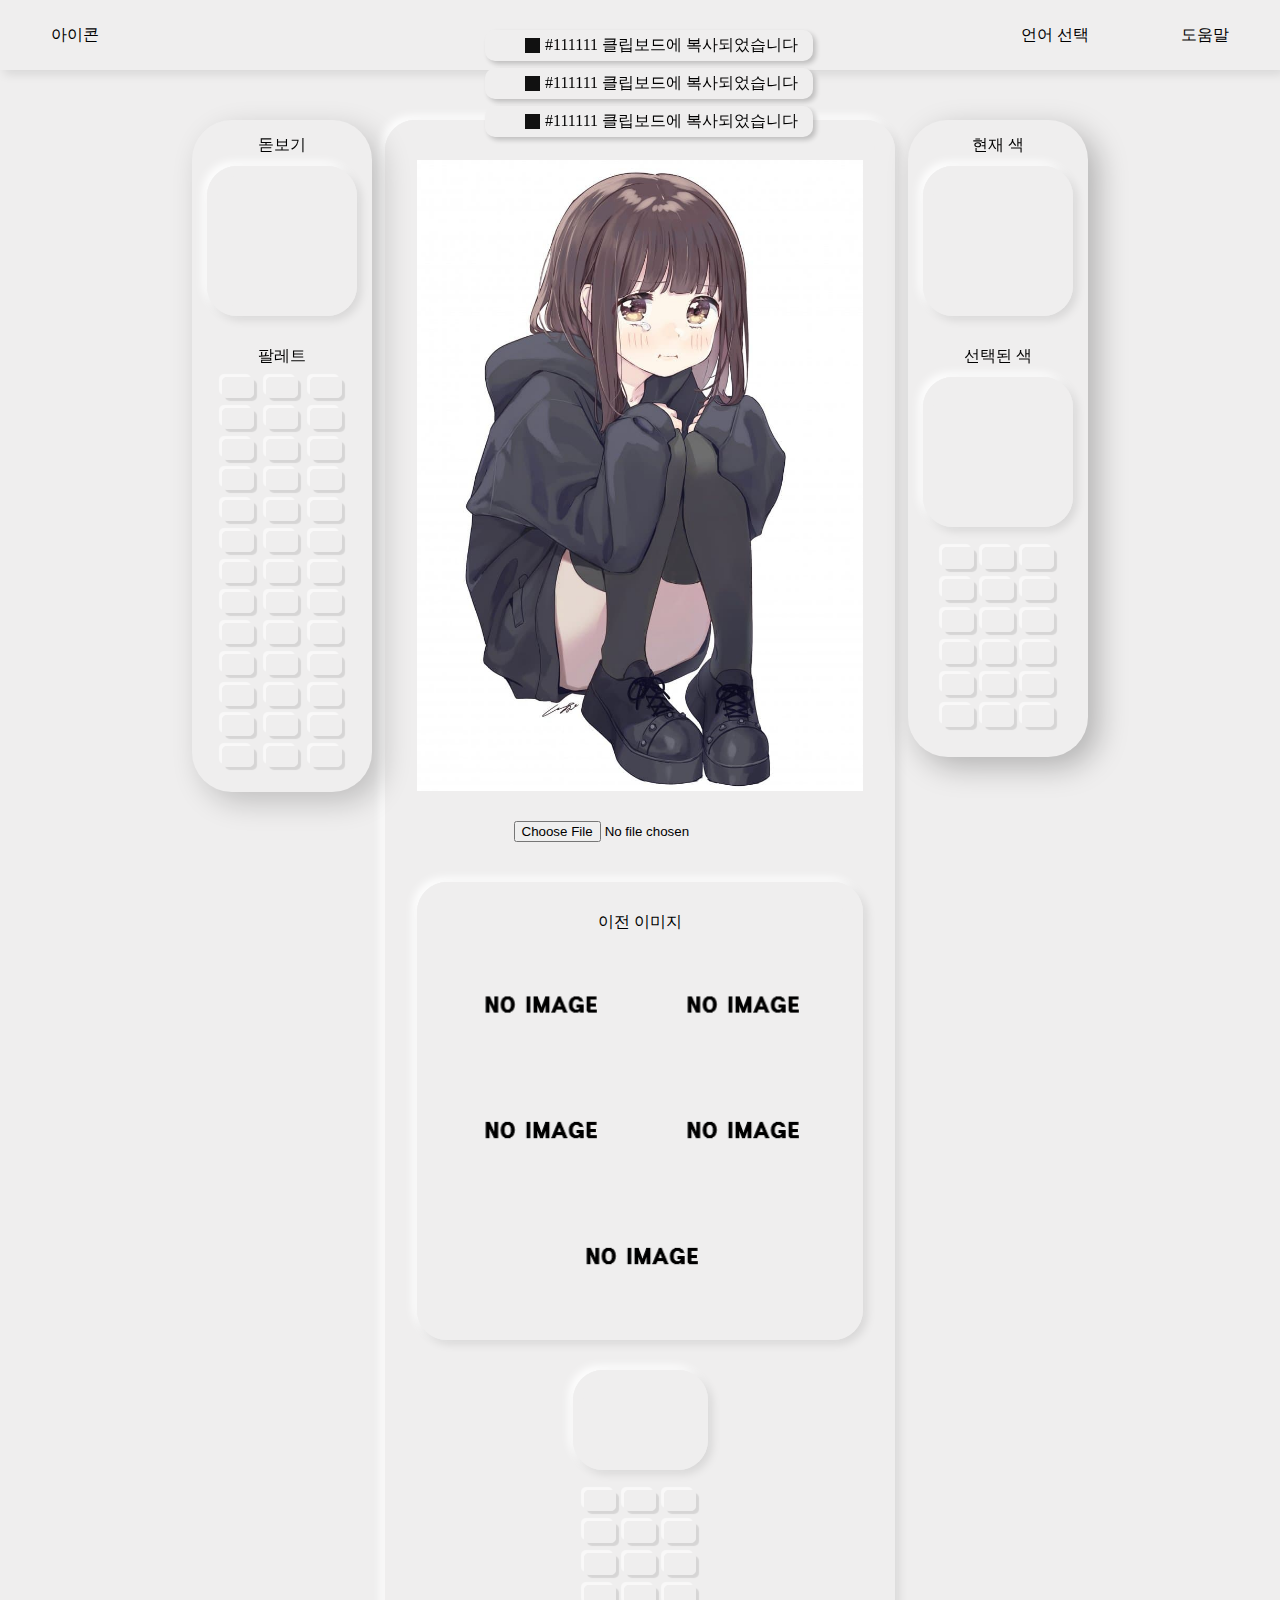
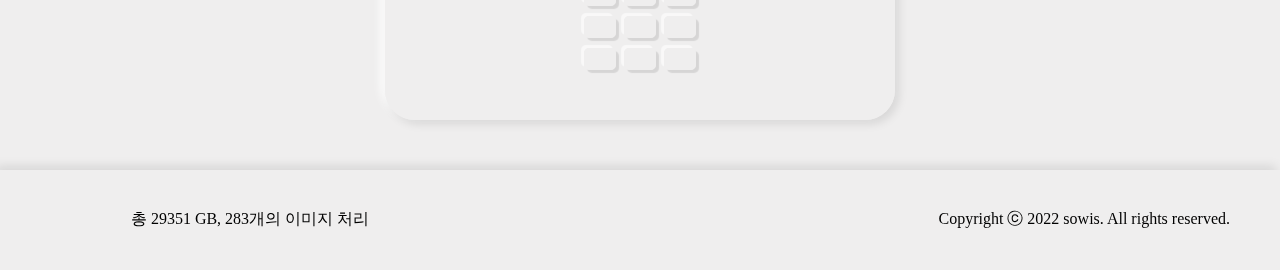
==== source/colorDispenser.html @ 73171ac3 "클립보드 복사시 알림 나오게 하기" ====
<!DOCTYPE html>
<html>
    <head>
        <meta charset="UTF-8"/>
        <title></title>
        <link rel="stylesheet" href="colorDispenser_css/main.css">
        <link rel="stylesheet" href="colorDispenser_css/alert_box.css">
        <link rel="stylesheet" href="colorDispenser_css/color_chips.css">
        <link rel="stylesheet" href="colorDispenser_css/header.css">
        <link rel="stylesheet" href="colorDispenser_css/content/content.css">
        <link rel="stylesheet" href="colorDispenser_css/content/left_aside.css">
        <link rel="stylesheet" href="colorDispenser_css/content/right_aside.css">
        <link rel="stylesheet" href="colorDispenser_css/content/section/section.css">
        <link rel="stylesheet" href="colorDispenser_css/content/section/main_image.css">
        <link rel="stylesheet" href="colorDispenser_css/content/section/last_images.css">
        <link rel="stylesheet" href="colorDispenser_css/content/section/dispenser.css">
        <link rel="stylesheet" href="colorDispenser_css/footer.css">
    </head>
    <body>
        <div class="alert_box">
            <div class="alert">
                <img src="/images/alert/alert_ok.png" class="alert_status_image">
                <div class="alert_color"></div>
                <div class="alert_text">#111111 클립보드에 복사되었습니다</div>
            </div>

            <div class="alert">
                <img src="/images/alert/alert_no.png" class="alert_status_image">
                <div class="alert_color"></div>
                <div class="alert_text">#111111 클립보드에 복사되었습니다</div>
            </div>

            <div class="alert">
                <img src="/images/alert/alert_notice.png" class="alert_status_image">
                <div class="alert_color"></div>
                <div class="alert_text">#111111 클립보드에 복사되었습니다</div>
            </div>
        </div>
        <header>
            <div class="icon">아이콘</div>
            <nav>
                <div class="language">언어 선택</div>
                <div class="help">도움말</div>
            </nav>
        </header>
        <content>
            <aside class="left_aside">
                <div class="magnifier_description">돋보기</div>
                <canvas class="magnifier"></canvas>
                <div class="palette_description">팔레트</div>
                <div class="palette">
                    <div class="palette_chip"></div>
                    <div class="palette_chip"></div>
                    <div class="palette_chip"></div>
                    <div class="palette_chip"></div>
                    <div class="palette_chip"></div>
                    <div class="palette_chip"></div>
                    <div class="palette_chip"></div>
                    <div class="palette_chip"></div>
                    <div class="palette_chip"></div>
                    <div class="palette_chip"></div>
                    <div class="palette_chip"></div>
                    <div class="palette_chip"></div>
                    <div class="palette_chip"></div>
                    <div class="palette_chip"></div>
                    <div class="palette_chip"></div>
                    <div class="palette_chip"></div>
                    <div class="palette_chip"></div>
                    <div class="palette_chip"></div>
                    <div class="palette_chip"></div>
                    <div class="palette_chip"></div>
                    <div class="palette_chip"></div>
                    <div class="palette_chip"></div>
                    <div class="palette_chip"></div>
                    <div class="palette_chip"></div>
                    <div class="palette_chip"></div>
                    <div class="palette_chip"></div>
                    <div class="palette_chip"></div>
                    <div class="palette_chip"></div>
                    <div class="palette_chip"></div>
                    <div class="palette_chip"></div>
                    <div class="palette_chip"></div>
                    <div class="palette_chip"></div>
                    <div class="palette_chip"></div>
                    <div class="palette_chip"></div>
                    <div class="palette_chip"></div>
                    <div class="palette_chip"></div>
                    <div class="palette_chip"></div>
                    <div class="palette_chip"></div>
                    <div class="palette_chip"></div>
                </div>
            </aside>
            <section> 
                <article>
                    <image src="images/default.jpg" class="current_image"></image>
                    <input type="file" accept="image/jpeg, image/png" class="file_upload_button">

                    <div class="last_image_box">
                        <div class="last_image_description">이전 이미지</div>
                        <div class="last_images">
                            <image class="last_image" src="images/no_last_image.png"></image>
                            <image class="last_image" src="images/no_last_image.png"></image>
                            <image class="last_image" src="images/no_last_image.png"></image>
                            <image class="last_image" src="images/no_last_image.png"></image>
                            <image class="last_image" src="images/no_last_image.png"></image>
                        </div>
                    </div>

                    <div class="dispenser">

                        <div class="result">
                            <div class="result_color"></div>
                            <div class="color_chips">
                                <div class="hue_chips">
                                    <div class="color_chip"></div>
                                    <div class="color_chip"></div>
                                    <div class="color_chip"></div>
                                    <div class="color_chip"></div>
                                    <div class="color_chip"></div>
                                    <div class="color_chip"></div>
                                </div>
                                <div class="saturation_chips">
                                    <div class="color_chip"></div>
                                    <div class="color_chip"></div>
                                    <div class="color_chip"></div>
                                    <div class="color_chip"></div>
                                    <div class="color_chip"></div>
                                    <div class="color_chip"></div>
                                </div>
                                <div class="intensity_chips">
                                    <div class="color_chip"></div>
                                    <div class="color_chip"></div>
                                    <div class="color_chip"></div>
                                    <div class="color_chip"></div>
                                    <div class="color_chip"></div>
                                    <div class="color_chip"></div>
                                </div>
                            </div>
                        </div>

                    </div>
                </article>
            </section>
            <aside class="right_aside">
                <div class="mouse_color_description">현재 색</div>
                <canvas class="mouse_color"></canvas>
                <div class="selected_color_description">선택된 색</div>
                <div class="selected_color"></div>
                <div class="color_chips">
                    <div class="hue_chips">
                        <div class="color_chip"></div>
                        <div class="color_chip"></div>
                        <div class="color_chip"></div>
                        <div class="color_chip"></div>
                        <div class="color_chip"></div>
                        <div class="color_chip"></div>
                    </div>
                    <div class="saturation_chips">
                        <div class="color_chip"></div>
                        <div class="color_chip"></div>
                        <div class="color_chip"></div>
                        <div class="color_chip"></div>
                        <div class="color_chip"></div>
                        <div class="color_chip"></div>
                    </div>
                    <div class="intensity_chips">
                        <div class="color_chip"></div>
                        <div class="color_chip"></div>
                        <div class="color_chip"></div>
                        <div class="color_chip"></div>
                        <div class="color_chip"></div>
                        <div class="color_chip"></div>
                    </div>
                </div>
            </aside>
        </content>
        <footer>
            <div class="footer_left">
                <div class="process_size">총 29351 GB, 283개의 이미지 처리</div>
            </div>
            <div class="footer_right">
                <div class="copyright">Copyright ⓒ 2022 sowis. All rights reserved.</div>
            </div>
        </footer>
        <script type="module" src="colorDispenser_js/content/magnifier.mjs"></script>
        <script type="module" src="colorDispenser_js/content/image_upload.mjs"></script>
        <script type="module" src="colorDispenser_js/content/selected_color.mjs"></script>
        <script type="module" src="colorDispenser_js/content/palette.mjs"></script>
        <script type="module" src="colorDispenser_js/footer.mjs"></script>
        <script type="module" src="colorDispenser_js/clipboard.mjs"></script>
        <script type="module" src="colorDispenser_js/alert.mjs"></script>
    </body>
</html>
---- source/colorDispenser_css/main.css ----
:root {
    --background-color:#efeeee;
    --border-color: rgba(255, 255, 255, 0.3);
    --white-shadow-color: rgba(255, 255, 255, 1);
    --black-shadow-color: rgba(0, 0, 0, 0.1);
}

* {
    box-sizing:border-box;
    margin:0;
    padding:0;
}

body {
    display: flex;
    flex-direction: column;
    align-items: center;
    justify-content: center;
    position:relative;
    min-height: 100vh;
    background-color: var(--background-color);
}
---- source/colorDispenser_css/alert_box.css ----
.alert_box {
    position: fixed;
    top: 30px;
    left: calc(50% - 155px);
    z-index: 1;
    display:flex;
    flex-direction: column;
}

.alert {
    padding: 5px 15px;
    margin-bottom: 7px;
    background-color: var(--background-color);
    box-shadow: 3px 3px 5px 0 rgba(0, 0, 0, 0.2);
    border-radius: 10px;
    display: flex;
    align-items: center;
}

.alert_status_image {
    width: 15px;
    height:15px;
    margin-right: 10px;
}

.alert_color {
    width: 15px;
    height: 15px;
    background-color: #111;
    margin-right: 5px;
}
---- source/colorDispenser_css/color_chips.css ----
.color_chips {
    width: 100%;
    height: 180px;
    display: flex;
    justify-content: space-between;
}

.color_chips > .hue_chips,
.color_chips > .saturation_chips,
.color_chips > .intensity_chips {
    width: 100%;
    height: 100%;
    display: flex;
    flex-direction: column;
    align-items: center;
    justify-content: space-between;
}

.color_chips .color_chip {
    width: 80%;
    height: 12%;
    background-color: rgba(0, 0, 0, 0);
    border: 1px solid var(--background-color);
    border-radius: 5px;
    box-shadow: 3px 3px 1px 0 var(--black-shadow-color),
    -3px -3px 1px rgba(255, 255, 255, 0.6);
    transition-duration: 0.1s;
}

.color_chips .color_chip:hover {
    transform: scale(1.2);
}
---- source/colorDispenser_css/header.css ----
header {
    width: 100%;
    height: 70px;
    display: flex;
    align-items: center;
    box-shadow: 4px 4px 10px 0 var(--black-shadow-color);
}

.icon {
    flex: none;
    width: 150px;
    text-align: center;
}

nav {
    margin-left: auto;
    display: flex;
}

.help {
    width: 150px;
    text-align: center;
}

.language {
    width: 150px;
    text-align: center;
}
---- source/colorDispenser_css/content/content.css ----
content {
    margin-top: 50px;
    margin-bottom: 50px;
    width: 70%;
    position: relative;
    display: flex;
}
---- source/colorDispenser_css/content/left_aside.css ----
.left_aside {
    position: sticky;
    align-self: flex-start;
    top: 10%;
    padding: 15px;
    width: 200px;
    background-color: var(--background-color);
    box-shadow: 10px 10px 30px 0 rgba(0, 0, 0, 0.2);
    border-radius: 40px;
    display: flex;
    align-items: center;
    flex-direction: column;
}

.magnifier_description {
    margin-bottom: 10px;
}

.magnifier {
    width: 150px;
    height: 150px;
    border: 10px solid var(--background-color);
    border-radius: 30px;
    box-shadow: 4px 4px 10px 0 var(--black-shadow-color),
    -4px -4px 10px var(--white-shadow-color);
}

.palette_description {
    margin-top: 30px;
}

.palette {
    margin-top: 10px;
    width: 120px;
    height: 400px;
    display: flex;
    flex-direction: column;
    justify-content: space-between;
    flex-flow: row wrap;
}

.palette_chip {
    width: 32px;
    height:21px;
    border: 1px solid var(--background-color);
    border-radius: 5px;
    position:relative;
    box-shadow: 3px 3px 1px 0 var(--black-shadow-color),
    -3px -3px 1px rgba(255, 255, 255, 0.6);
    transition-duration: 0.1s;
}

.palette_chip_clickable:hover {
    transform: scale(1.2);
}
---- source/colorDispenser_css/content/right_aside.css ----
.right_aside {
    position: sticky;
    align-self: flex-start;
    top: 10%;
    padding: 15px;
    width: 200px;
    background-color: var(--background-color);
    box-shadow: 10px 10px 30px 0 rgba(0, 0, 0, 0.25);
    border-radius: 40px;
    display: flex;
    flex-direction: column;
    align-items: center;
}

.right_aside .mouse_color_description {
    margin-bottom: 10px;
}

.right_aside .mouse_color {
    width: 150px;
    height: 150px;
    border: 10px solid var(--background-color);
    border-radius: 30px;
    box-shadow: 4px 4px 10px 0 var(--black-shadow-color),
    -4px -4px 10px var(--white-shadow-color);
}

.right_aside .selected_color_description {
    margin-top: 30px;
}

.right_aside > .selected_color {
    margin-top: 10px;
    margin-bottom: 20px;
    width: 150px;
    height: 150px;
    background-color: rgba(0, 0, 0, 0);
    border: 10px solid var(--background-color);
    border-radius: 30px;
    box-shadow: 4px 4px 10px 0 var(--black-shadow-color),
    -4px -4px 10px var(--white-shadow-color);
    transition-duration: 0.1s;
}

.right_aside > .selected_color:hover {
    transform: scale(1.05);
}

.right_aside .color_chips {
    width: 120px;
    height: 180px;
    margin-bottom: 15px;
}
---- source/colorDispenser_css/content/section/section.css ----
section {
    width: 100%;
    display: flex;
    flex-direction: center;
    justify-content: center;
}

article {
    width: 95%;
    border: 20px solid var(--background-color);
    border-radius: 30px;
    box-shadow: 4px 4px 10px 0 var(--black-shadow-color),
    -4px -4px 10px var(--white-shadow-color);
    display: flex;
    flex-direction: column;
    align-items: center;
}
---- source/colorDispenser_css/content/section/main_image.css ----
.current_image {
    margin-top: 20px;
    width: 95%;
    transition-duration: 0.3s;
}

.current_image_dragover {
    filter: blur(5px) opacity(60%);
}

.file_upload_button {
    margin-top: 30px;
}
---- source/colorDispenser_css/content/section/last_images.css ----
.last_image_box {
    margin-top: 40px;
    width: 95%;
    border: 20px solid var(--background-color);
    border-radius: 30px;
    box-shadow: 4px 4px 10px 0 var(--black-shadow-color),
    -4px -4px 10px var(--white-shadow-color);
    display: flex;
    flex-direction: column;
    align-items: center;
}

.last_image_description {
    margin-top: 10px;
    margin-bottom: 10px;
}

.last_images {
    width: 100%;
    display: flex;
    flex-direction : row;
    align-items: center;
    justify-content: space-around;
    flex-flow: row wrap;
}

.last_image {
    margin-top: 10px;
    margin-bottom: 10px;
    margin-left: 5px;
    margin-right: 5px;
    width: 130px;
    transition-duration: 0.1s;
}

.last_image_clickable:hover {
    transform: scale(1.1);
}
---- source/colorDispenser_css/content/section/dispenser.css ----
article .dispenser {
    margin-top: 30px;
    width: 95%;
    display: flex;
    justify-content: space-around;
    flex-flow: row wrap;
}

article .dispenser .result {
    width: 150px;
    height: 300px;
    margin-bottom: 30px;
    display: flex;
    flex-direction: column;
    align-items: center;
}

article .dispenser .result .result_color {
    width: 90%;
    height: 100px;
    margin-bottom: 20px;
    background-color: rgba(0, 0, 0, 0);
    border: 10px solid var(--background-color);
    border-radius: 30px;
    box-shadow: 4px 4px 10px 0 var(--black-shadow-color),
    -4px -4px 10px var(--white-shadow-color);
}

article .dispenser .result .color_chips {
    width: 80%;
}
---- source/colorDispenser_css/footer.css ----
footer {
    margin-top: auto;
    width: 100%;
    height: 100px;
    position: relative;
    display: flex;
    box-shadow: -4px -4px 10px var(--black-shadow-color);
}

.footer_left {
    width: 500px;
    display: flex;
    align-items: center;
    justify-content: center;
}

.footer_right {
    height: 100%;
    margin-right: 50px;
    position: absolute;
    right: 0px;
    display: flex;
    align-items: center;
    justify-content: center;
}
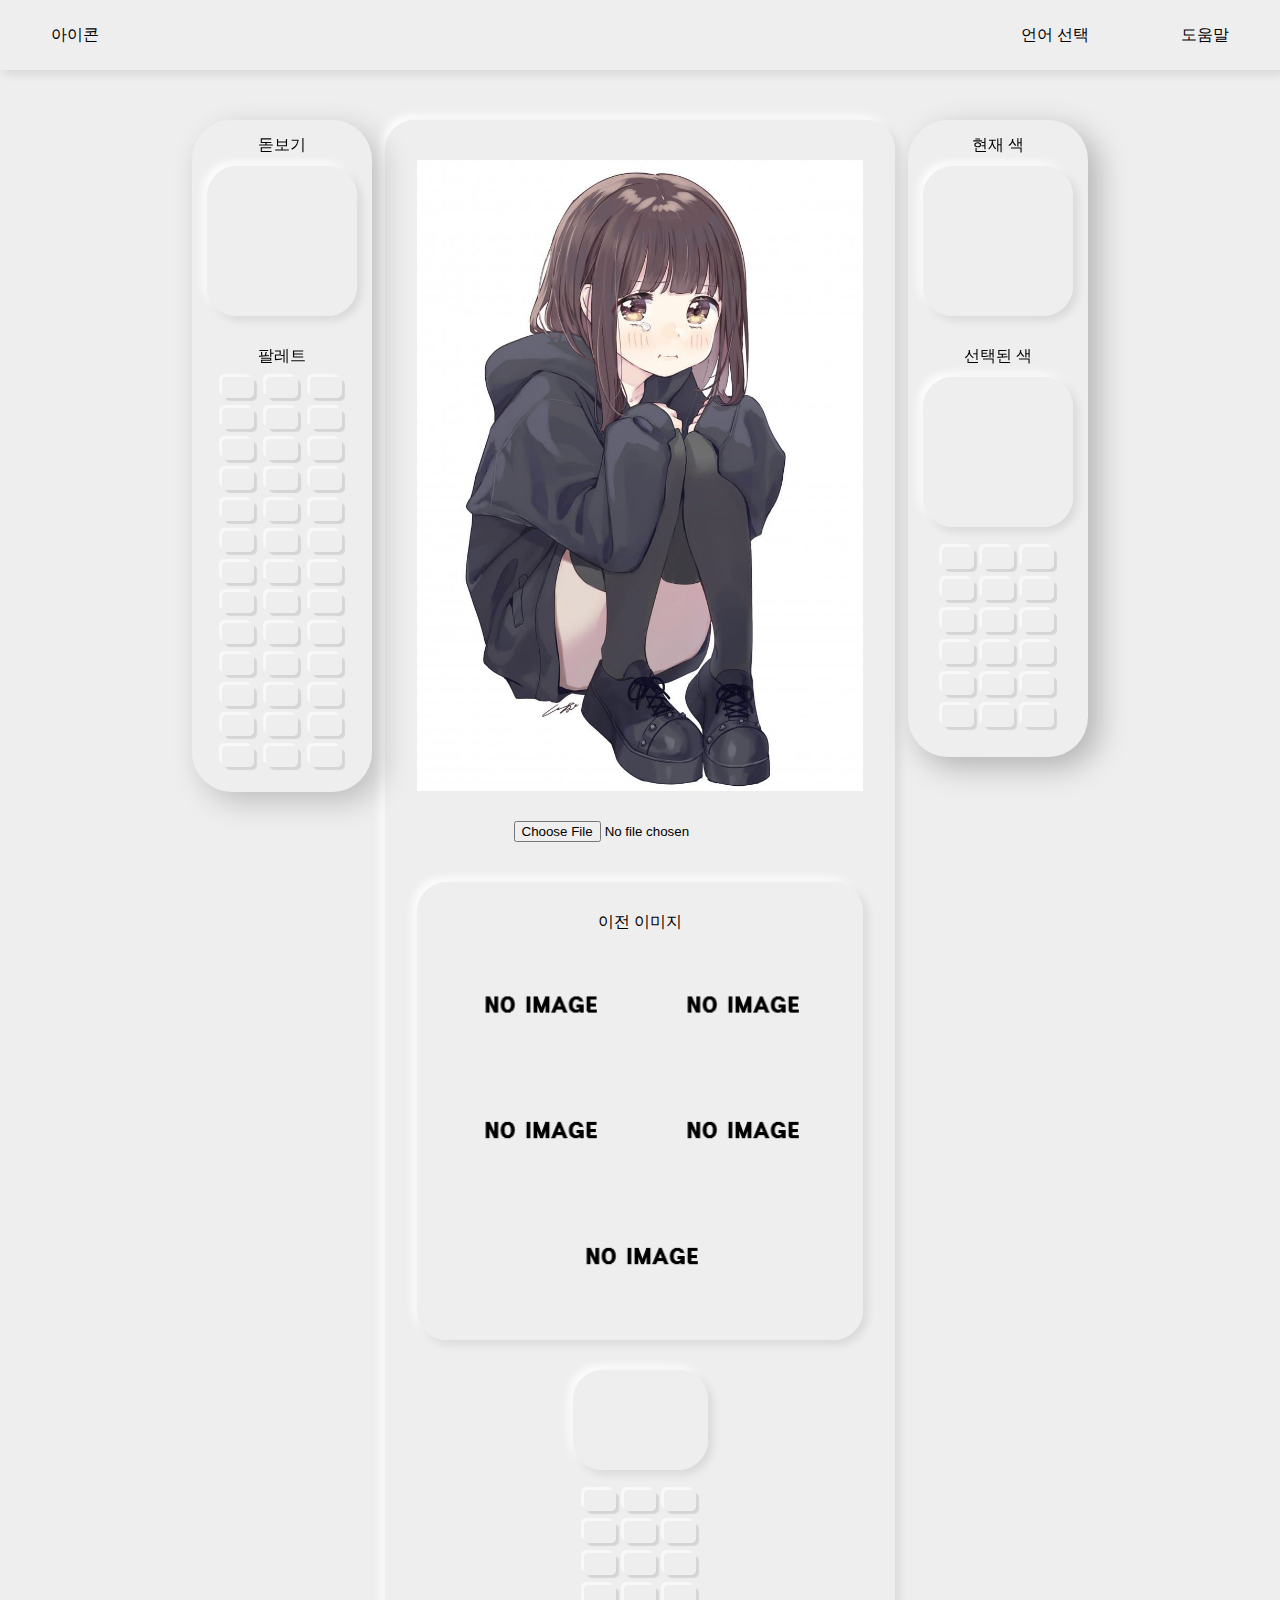
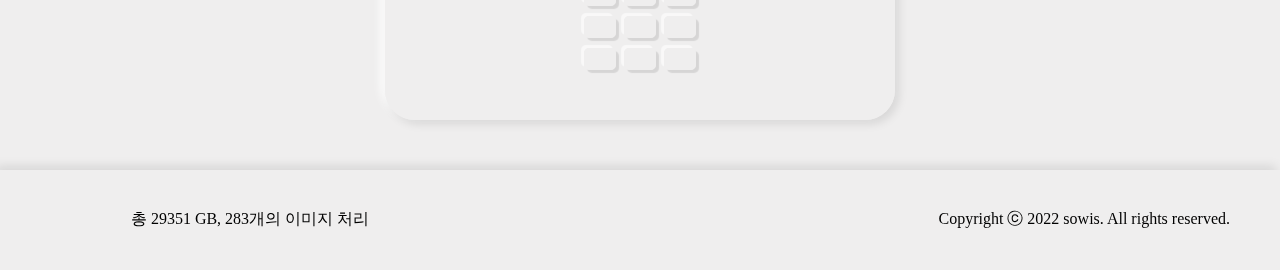
==== commit 6f6cd0e8: "알림 기능 구현" ====
--- a/source/colorDispenser.html
+++ b/source/colorDispenser.html
@@ -17,25 +17,7 @@
         <link rel="stylesheet" href="colorDispenser_css/footer.css">
     </head>
     <body>
-        <div class="alert_box">
-            <div class="alert">
-                <img src="/images/alert/alert_ok.png" class="alert_status_image">
-                <div class="alert_color"></div>
-                <div class="alert_text">#111111 클립보드에 복사되었습니다</div>
-            </div>
-
-            <div class="alert">
-                <img src="/images/alert/alert_no.png" class="alert_status_image">
-                <div class="alert_color"></div>
-                <div class="alert_text">#111111 클립보드에 복사되었습니다</div>
-            </div>
-
-            <div class="alert">
-                <img src="/images/alert/alert_notice.png" class="alert_status_image">
-                <div class="alert_color"></div>
-                <div class="alert_text">#111111 클립보드에 복사되었습니다</div>
-            </div>
-        </div>
+        <div class="alert_box"></div>
         <header>
             <div class="icon">아이콘</div>
             <nav>
--- a/source/colorDispenser_css/alert_box.css
+++ b/source/colorDispenser_css/alert_box.css
@@ -15,6 +15,24 @@
     border-radius: 10px;
     display: flex;
     align-items: center;
+    animation-name: alert_show;
+    animation-duration: 1.5s;
+
+}
+
+@keyframes alert_show {
+    0% {
+        opacity: 0;
+    }
+    15% {
+        opacity: 1;
+    }
+    80% {
+        opacity: 1;
+    }
+    100% {
+        opacity: 0;
+    }
 }
 
 .alert_status_image {
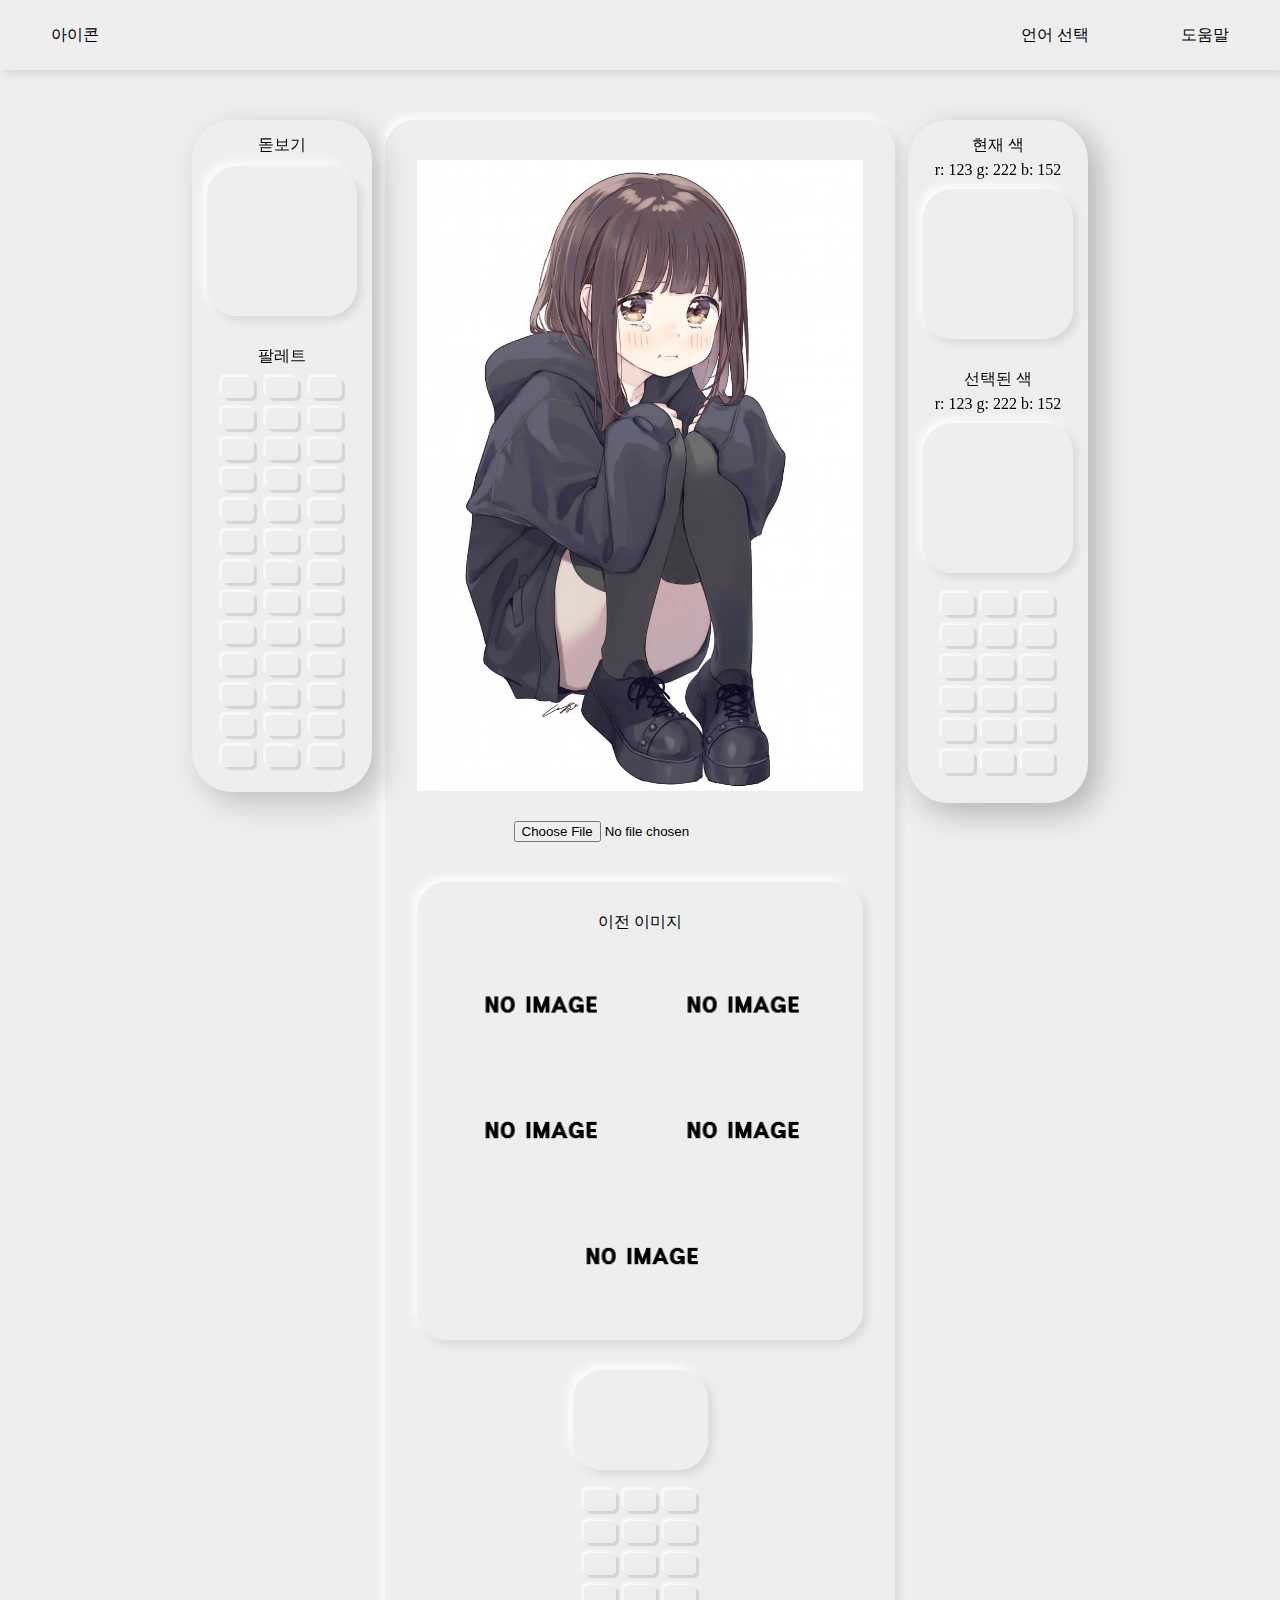
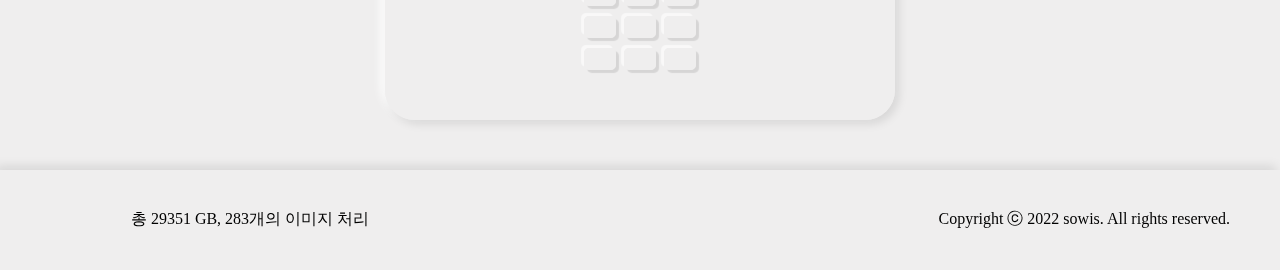
==== commit 39bbdacf: "현재색, 선택된 색 rgb 모니터링 퍼블리싱" ====
--- a/source/colorDispenser.html
+++ b/source/colorDispenser.html
@@ -125,8 +125,10 @@
             </section>
             <aside class="right_aside">
                 <div class="mouse_color_description">현재 색</div>
+                <div class="mouse_color_display">r: <span class="mouse_color_display_r">123</span> g: <span class="mouse_color_display_g">222</span> b: <span class="mouse_color_display_b">152</span></div>
                 <canvas class="mouse_color"></canvas>
                 <div class="selected_color_description">선택된 색</div>
+                <div class="selected_color_display">r: <span class="selected_color_display_r">123</span> g: <span class="selected_color_display_g">222</span> b: <span class="selected_color_display_b">152</span></div>
                 <div class="selected_color"></div>
                 <div class="color_chips">
                     <div class="hue_chips">
--- a/source/colorDispenser_css/alert_box.css
+++ b/source/colorDispenser_css/alert_box.css
@@ -10,7 +10,7 @@
 .alert {
     padding: 5px 15px;
     margin-bottom: 7px;
-    background-color: var(--background-color);
+    background-color: rgba(239, 238, 238, 0.4);
     box-shadow: 3px 3px 5px 0 rgba(0, 0, 0, 0.2);
     border-radius: 10px;
     display: flex;
@@ -24,10 +24,10 @@
     0% {
         opacity: 0;
     }
-    15% {
+    30% {
         opacity: 1;
     }
-    80% {
+    70% {
         opacity: 1;
     }
     100% {
--- a/source/colorDispenser_css/content/right_aside.css
+++ b/source/colorDispenser_css/content/right_aside.css
@@ -13,6 +13,10 @@
 }
 
 .right_aside .mouse_color_description {
+    margin-bottom: 5px;
+}
+
+.right_aside .mouse_color_display {
     margin-bottom: 10px;
 }
 
@@ -27,10 +31,14 @@
 
 .right_aside .selected_color_description {
     margin-top: 30px;
+    margin-bottom: 5px;
+}
+
+.right_aside .selected_color_display {
+    margin-bottom: 10px;
 }
 
 .right_aside > .selected_color {
-    margin-top: 10px;
     margin-bottom: 20px;
     width: 150px;
     height: 150px;
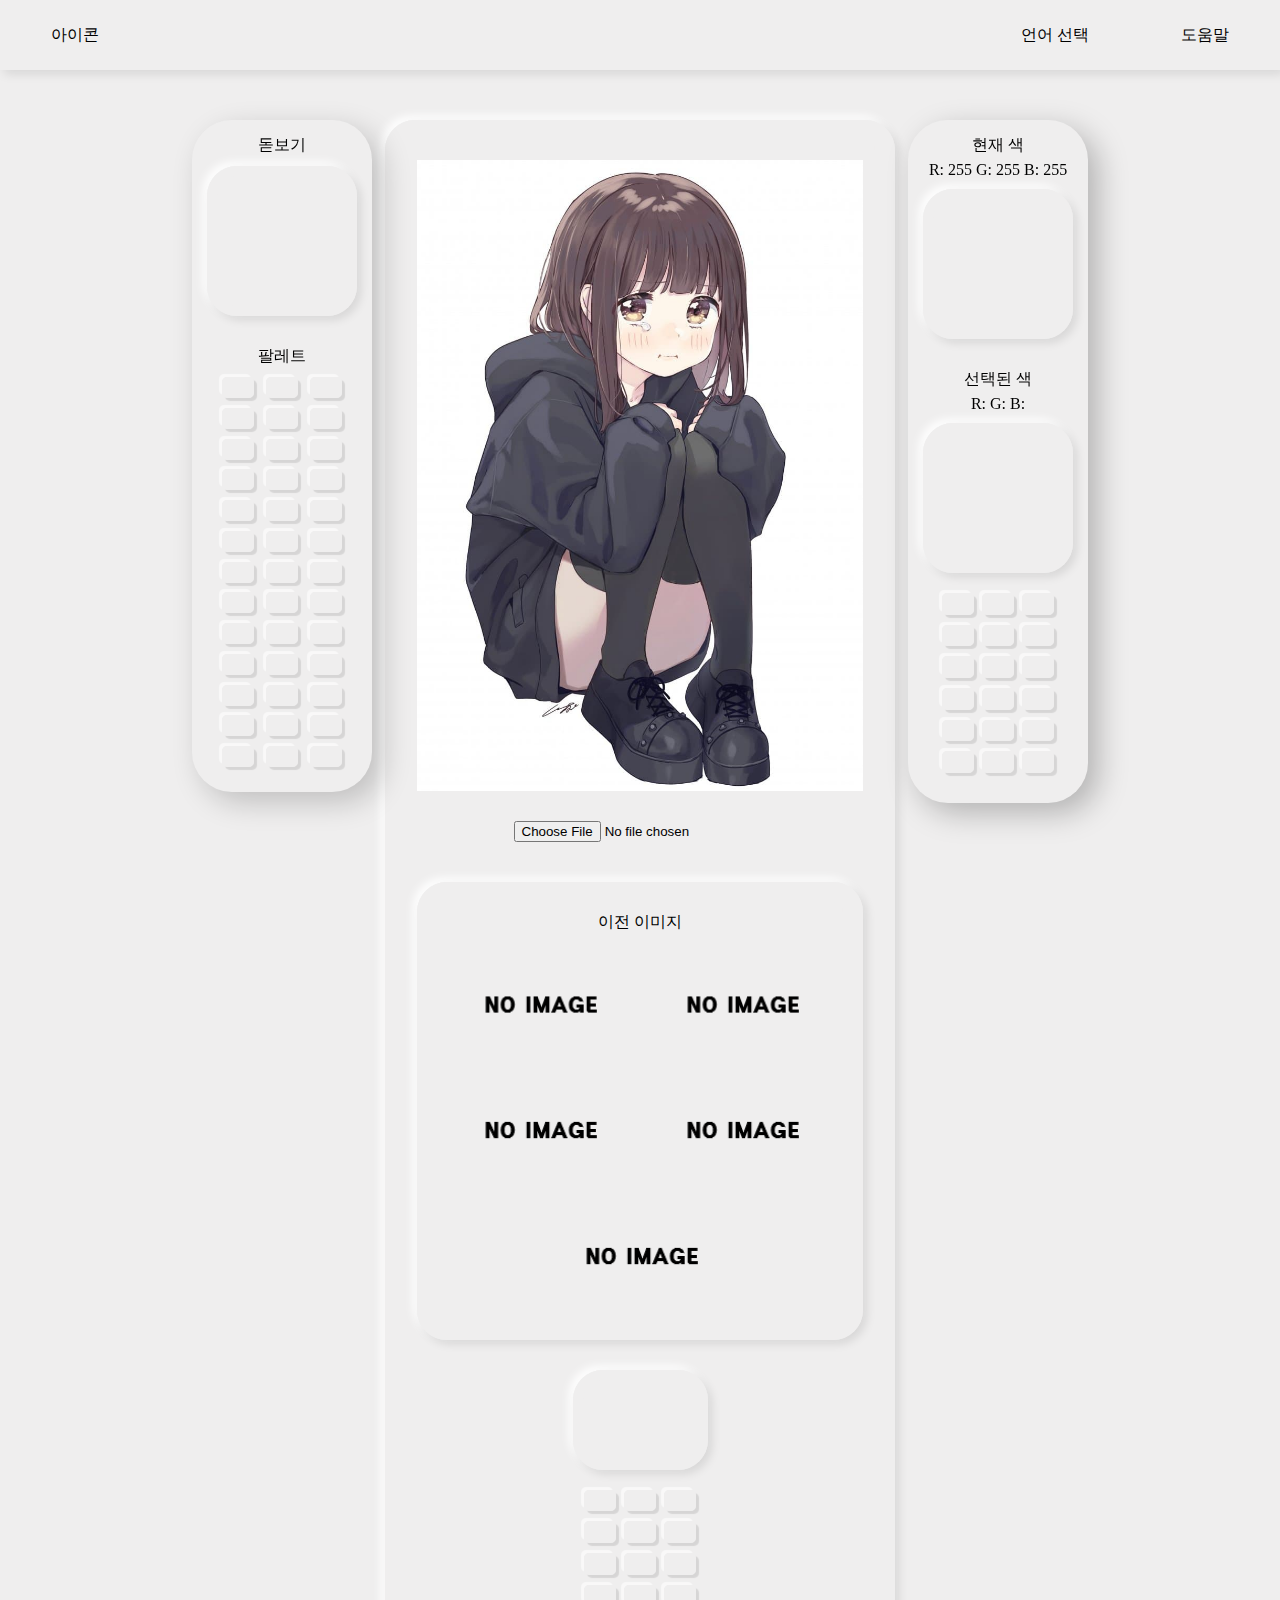
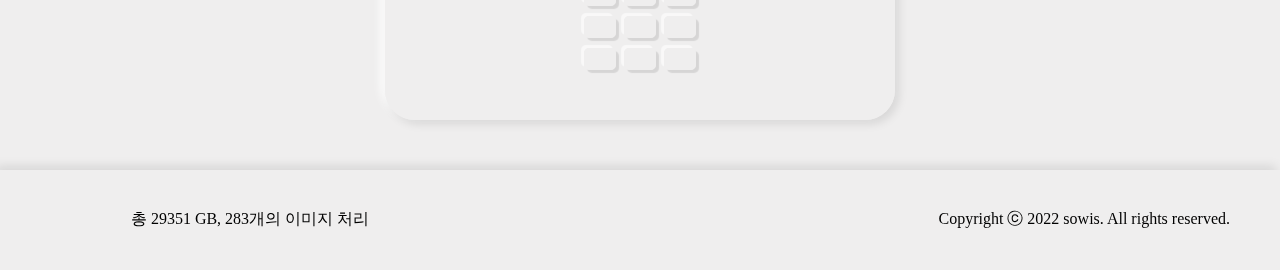
==== commit e1e58fdc: "색 모니터링 rgb 대문자로 변경" ====
--- a/source/colorDispenser.html
+++ b/source/colorDispenser.html
@@ -125,10 +125,10 @@
             </section>
             <aside class="right_aside">
                 <div class="mouse_color_description">현재 색</div>
-                <div class="mouse_color_display">r: <span class="mouse_color_display_r">123</span> g: <span class="mouse_color_display_g">222</span> b: <span class="mouse_color_display_b">152</span></div>
+                <div class="mouse_color_display">R: <span class="mouse_color_display_r">255</span> G: <span class="mouse_color_display_g">255</span> B: <span class="mouse_color_display_b">255</span></div>
                 <canvas class="mouse_color"></canvas>
                 <div class="selected_color_description">선택된 색</div>
-                <div class="selected_color_display">r: <span class="selected_color_display_r">123</span> g: <span class="selected_color_display_g">222</span> b: <span class="selected_color_display_b">152</span></div>
+                <div class="selected_color_display">R: <span class="selected_color_display_r"></span> G: <span class="selected_color_display_g"></span> B: <span class="selected_color_display_b"></span></div>
                 <div class="selected_color"></div>
                 <div class="color_chips">
                     <div class="hue_chips">
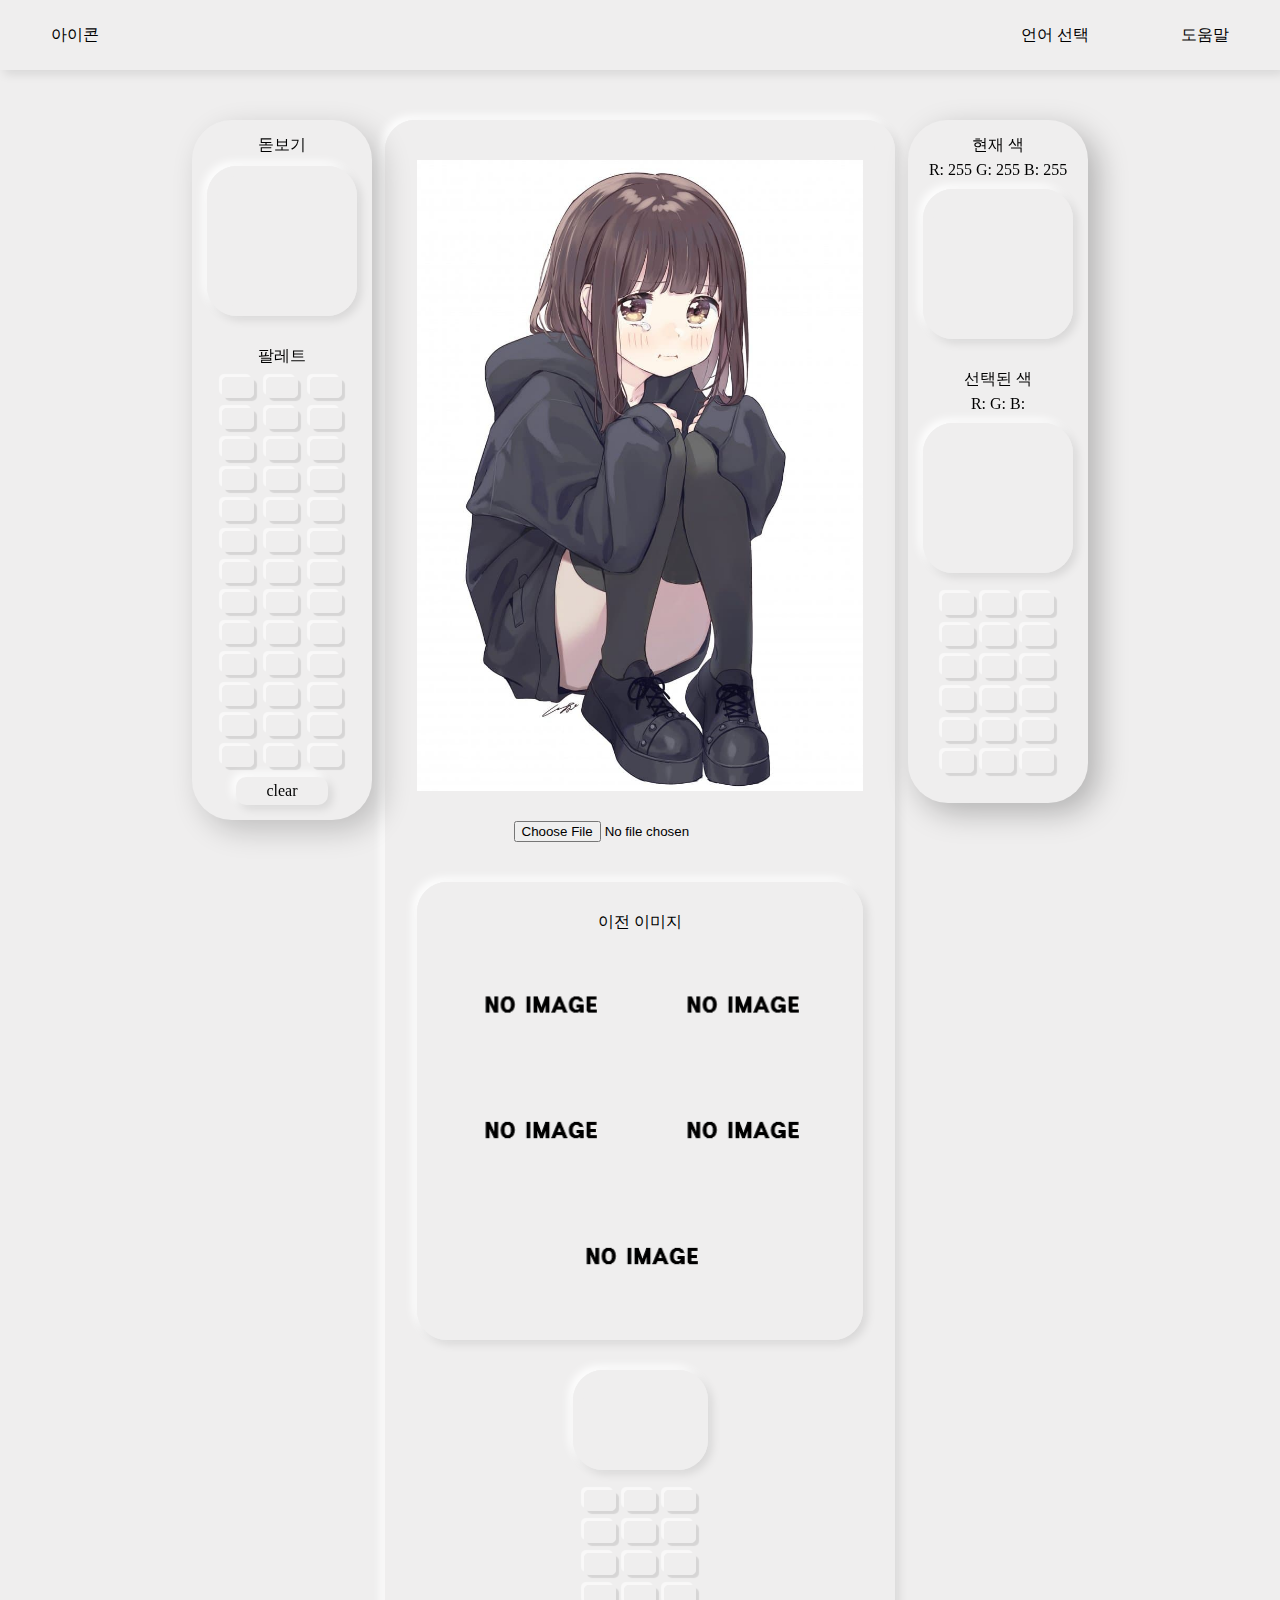
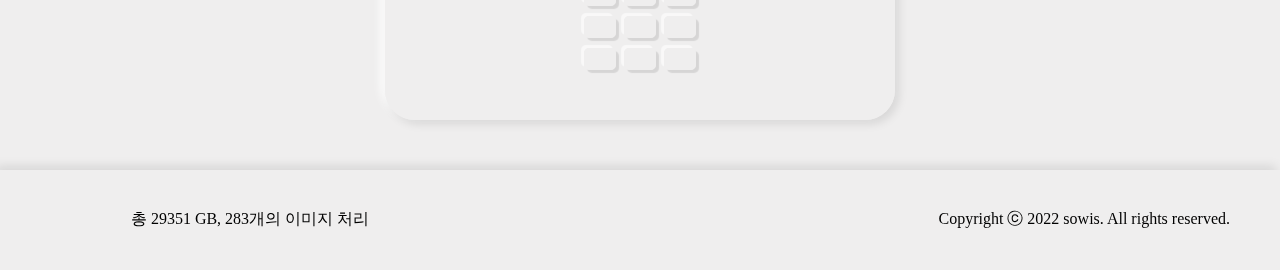
==== commit 583715c4: "팔레트 클리어 버튼 추가" ====
--- a/source/colorDispenser.html
+++ b/source/colorDispenser.html
@@ -71,6 +71,7 @@
                     <div class="palette_chip"></div>
                     <div class="palette_chip"></div>
                 </div>
+                <div class="palette_clear_button">clear</div>
             </aside>
             <section> 
                 <article>
--- a/source/colorDispenser_css/content/left_aside.css
+++ b/source/colorDispenser_css/content/left_aside.css
@@ -52,4 +52,21 @@
 
 .palette_chip_clickable:hover {
     transform: scale(1.2);
+}
+
+.palette_clear_button {
+    padding: 5px 30px;
+    border-radius: 10px;
+    box-shadow: 4px 4px 10px 0 var(--black-shadow-color),
+    -4px -4px 10px var(--white-shadow-color);
+    transition-duration: 0.1s;
+}
+
+.palette_clear_button:hover {
+    transform: scale(1.1);
+}
+
+.palette_clear_button:active {
+    box-shadow: 4px 4px 10px 0 var(--black-shadow-color) inset,
+    -4px -4px 10px var(--white-shadow-color) inset;
 }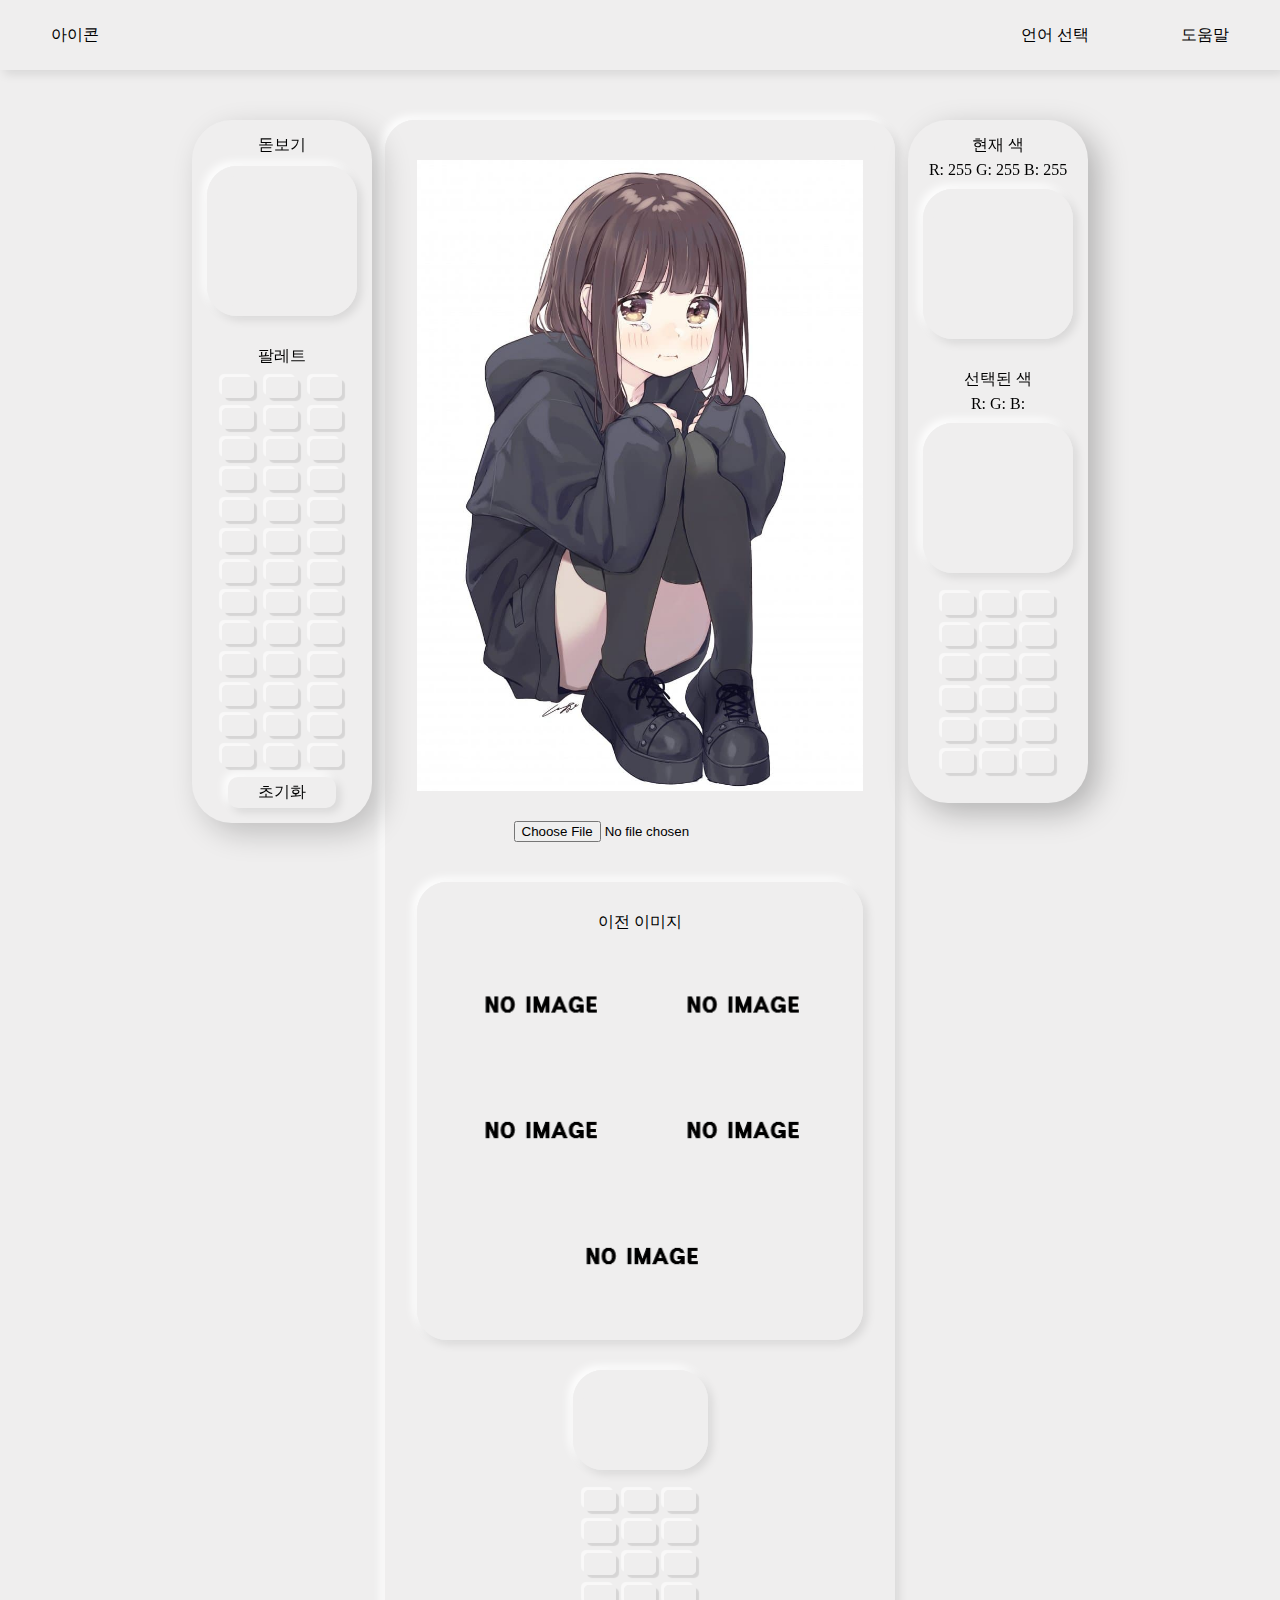
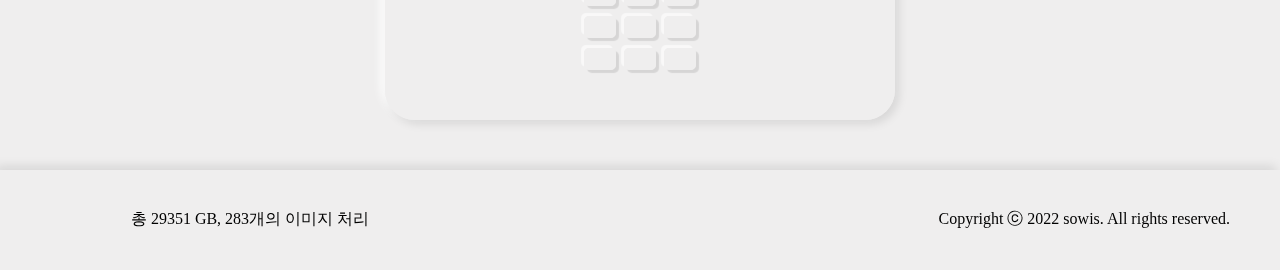
==== commit 428c4042: "팔레트 초기화 버튼 다국어 지원" ====
--- a/source/colorDispenser.html
+++ b/source/colorDispenser.html
@@ -71,7 +71,7 @@
                     <div class="palette_chip"></div>
                     <div class="palette_chip"></div>
                 </div>
-                <div class="palette_clear_button">clear</div>
+                <div class="palette_clear_button">초기화</div>
             </aside>
             <section> 
                 <article>
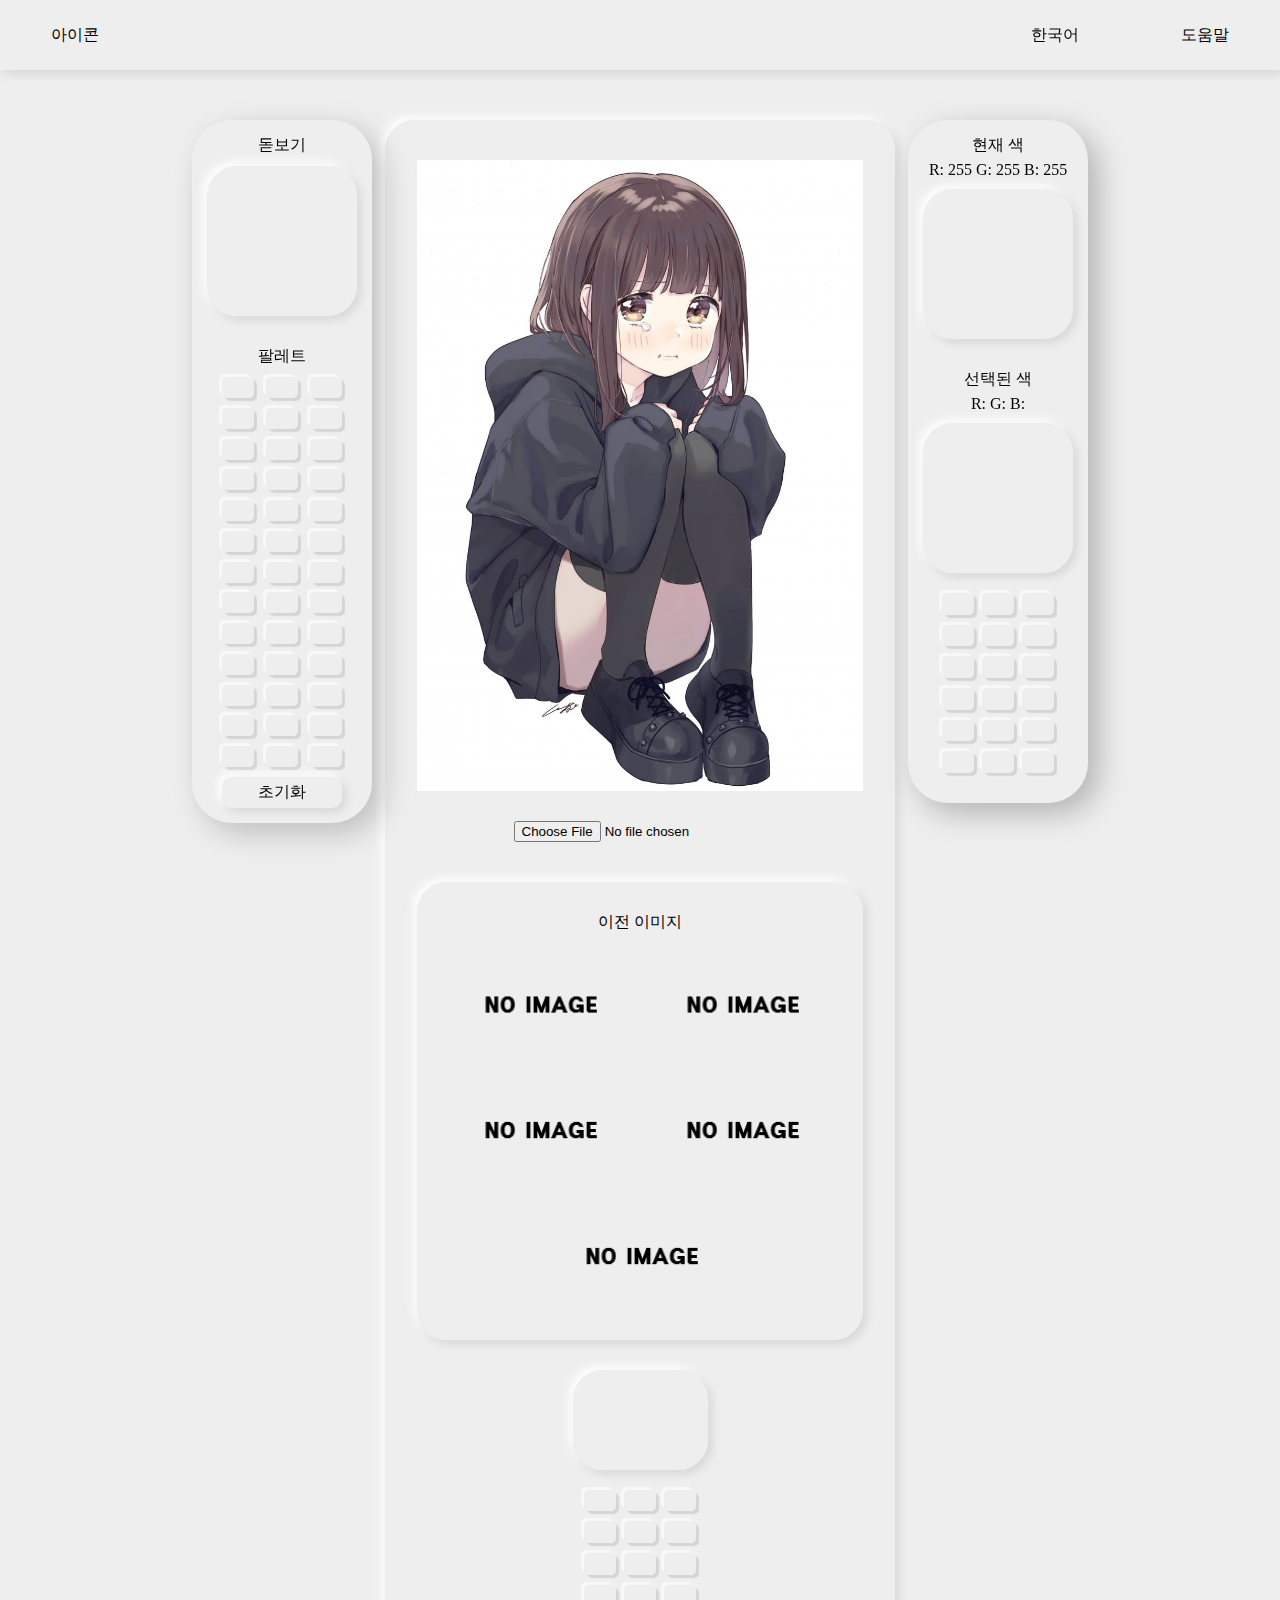
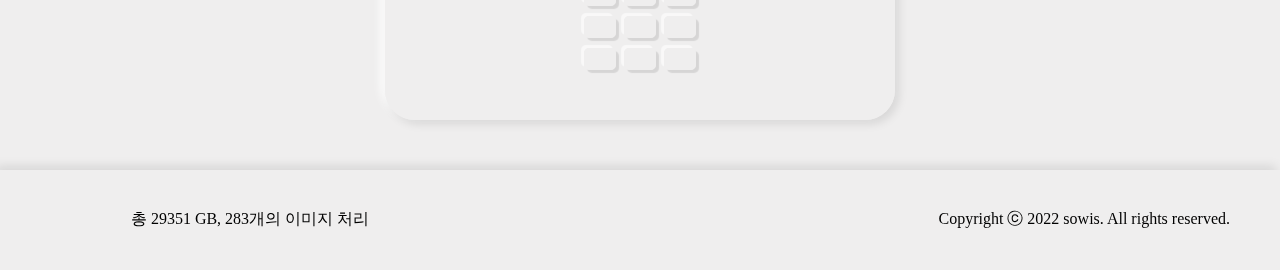
==== commit 9d19d850: "언어 선택 구현" ====
--- a/source/colorDispenser.html
+++ b/source/colorDispenser.html
@@ -15,14 +15,24 @@
         <link rel="stylesheet" href="colorDispenser_css/content/section/last_images.css">
         <link rel="stylesheet" href="colorDispenser_css/content/section/dispenser.css">
         <link rel="stylesheet" href="colorDispenser_css/footer.css">
+        <link rel="stylesheet" href="colorDispenser_css/language.css">
     </head>
     <body>
         <div class="alert_box"></div>
         <header>
             <div class="icon">아이콘</div>
             <nav>
-                <div class="language">언어 선택</div>
-                <div class="help">도움말</div>
+                <div class="language">
+                    <span class="language_discription">한국어</span>
+                    <div class="language_items">
+                        <div class="language_item language_1">한국어</div>
+                        <div class="language_item language_2">english</div>
+                    </div>
+                </div>
+
+                <div class="help">
+                    <span class="help_discription">도움말</span>
+                </div>
             </nav>
         </header>
         <content>
--- a/source/colorDispenser_css/header.css
+++ b/source/colorDispenser_css/header.css
@@ -13,16 +13,15 @@
 }
 
 nav {
+    height: 100%;
     margin-left: auto;
     display: flex;
 }
 
 .help {
     width: 150px;
-    text-align: center;
-}
-
-.language {
-    width: 150px;
-    text-align: center;
+    height: 100%;
+    display:flex;
+    align-items: center;
+    justify-content: center;
 }--- a/source/colorDispenser_css/content/left_aside.css
+++ b/source/colorDispenser_css/content/left_aside.css
@@ -55,7 +55,11 @@
 }
 
 .palette_clear_button {
-    padding: 5px 30px;
+    padding-top: 5px;
+    padding-bottom: 5px;
+    width: 80%;
+    text-align: center;
+    word-break: break-all;
     border-radius: 10px;
     box-shadow: 4px 4px 10px 0 var(--black-shadow-color),
     -4px -4px 10px var(--white-shadow-color);
--- a/source/colorDispenser_css/language.css
+++ b/source/colorDispenser_css/language.css
@@ -0,0 +1,69 @@
+.language {
+    width: 150px;
+    height: 100%;
+    text-align: center;
+    position: relative;
+    display:flex;
+    align-items: center;
+    justify-content: center;
+    z-index: 2;
+}
+
+.language_items {
+    padding: 2px;
+    position: absolute;
+    left: -25%;
+    width: 150%;
+    background-color: var(--background-color);
+    border: 10px solid var(--background-color);
+    border-radius: 20px;
+    box-shadow: 10px 10px 30px 0 rgba(0, 0, 0, 0.2);
+    opacity: 1;
+    top: 99%;
+    transform: scaleY(0);
+    transition-property: transform;
+    transition-duration: 0.2s;
+    transform-origin: 0 0;
+    z-index: 1;
+}
+
+.language_item:not(:last-child) {
+    margin-bottom: 10px;
+  }
+
+.language_item {
+    padding-top: 10px;
+    padding-bottom: 10px;
+    width: 100%;
+    border: 1px solid var(--background-color);
+    border-radius: 10px;
+    box-shadow: 3px 3px 5px 0 var(--black-shadow-color),
+    -3px -3px 5px var(--white-shadow-color);
+    background-color: var(--background-color);
+    transform: scaleY(0);
+    transition-duration: 0.4s;
+    transition-property: transform;
+}
+
+.language_item:hover {
+    color: green;
+}
+
+.language_item:active {
+    color: yellow;
+    box-shadow: 3px 3px 5px 0 var(--black-shadow-color) inset,
+    -3px -3px 5px var(--white-shadow-color) inset;
+}
+
+.language:hover .language_discription{
+    color: red;
+}
+
+.language:hover .language_items {
+    transform: scaleY(1);
+    opacity: 1;
+}
+
+.language:hover .language_item {
+    transform: scaleY(1);
+}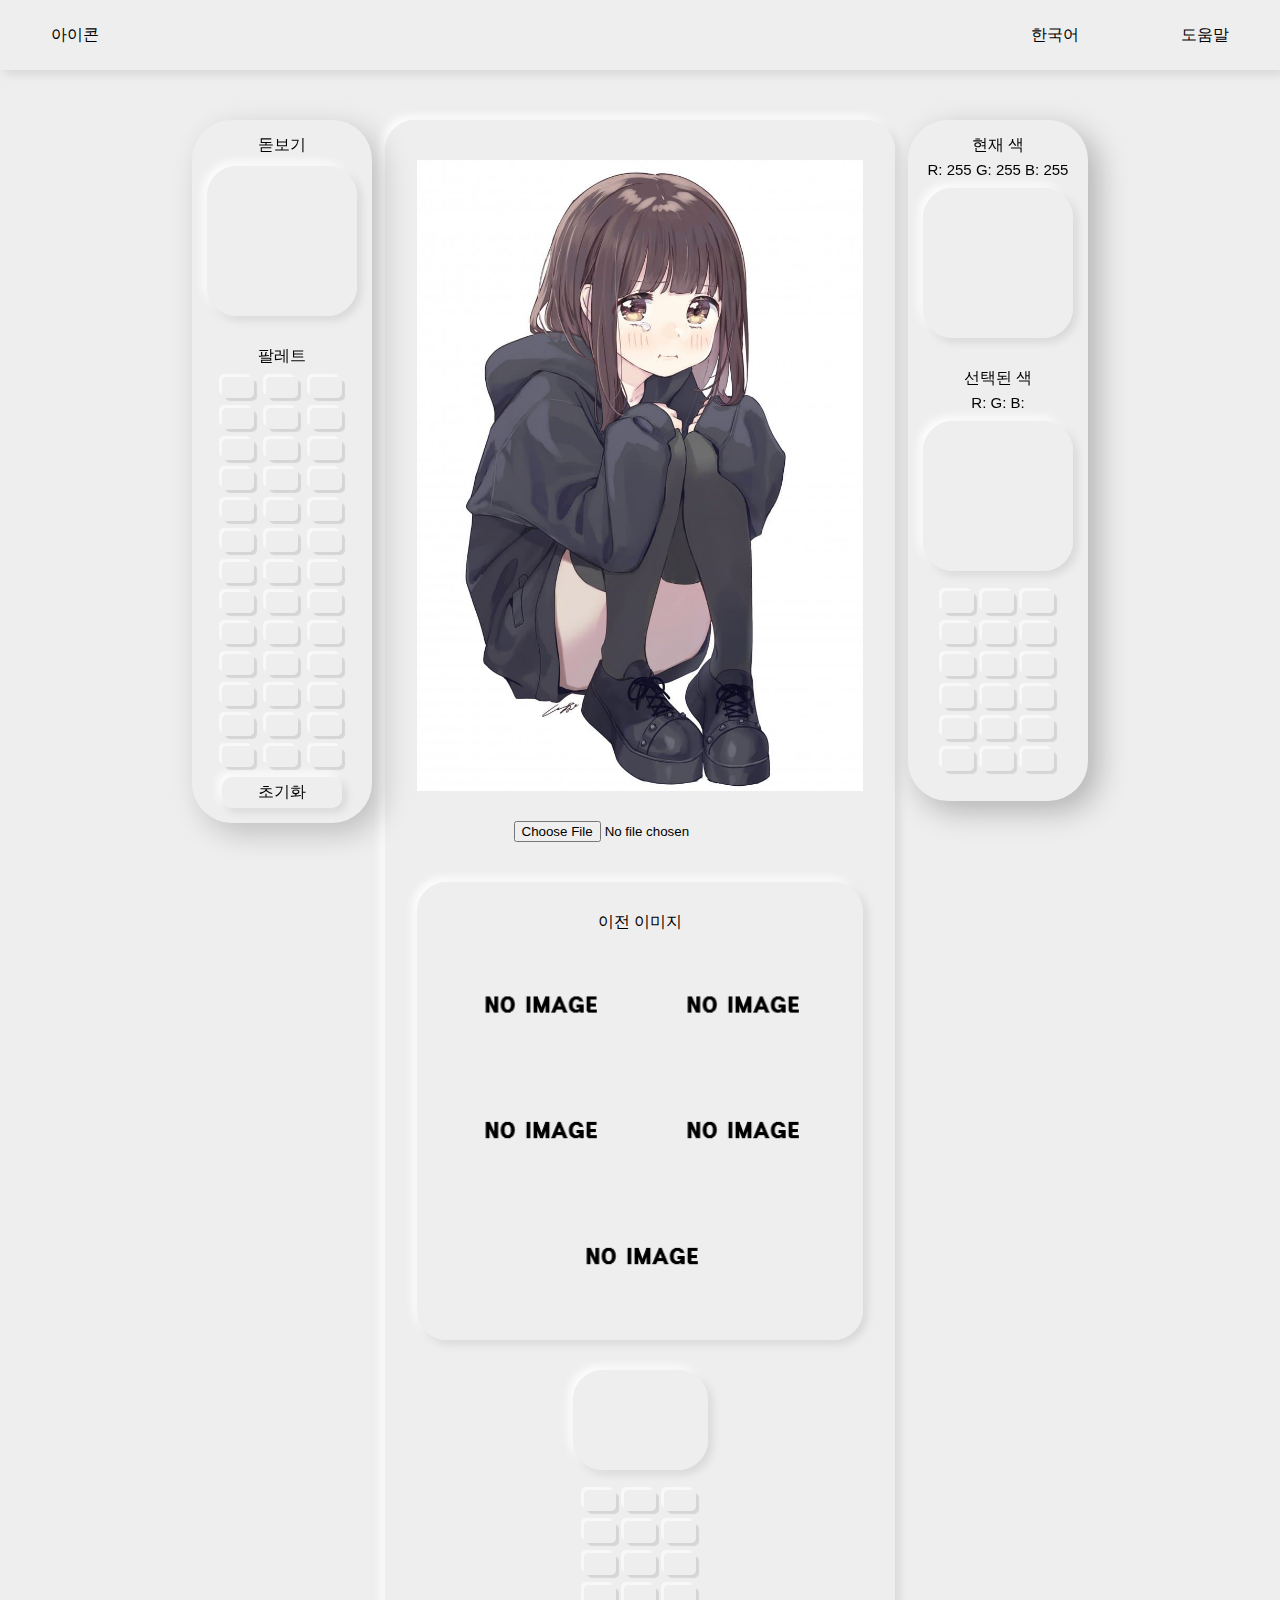
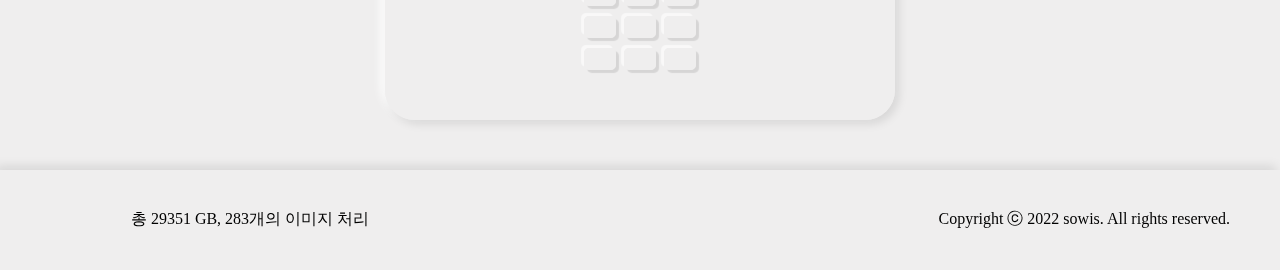
==== commit f8b2364c: "초기화버튼 마우스 올리면 단축키 설명 나옴" ====
--- a/source/colorDispenser.html
+++ b/source/colorDispenser.html
@@ -81,7 +81,7 @@
                     <div class="palette_chip"></div>
                     <div class="palette_chip"></div>
                 </div>
-                <div class="palette_clear_button">초기화</div>
+                <div class="palette_clear_button" title="ctrl + q">초기화</div>
             </aside>
             <section> 
                 <article>
--- a/source/colorDispenser_css/main.css
+++ b/source/colorDispenser_css/main.css
@@ -1,3 +1,5 @@
+@import url('https://fonts.googleapis.com/css2?family=Gowun+Dodum&display=swap'); /* 한글 */
+
 :root {
     --background-color:#efeeee;
     --border-color: rgba(255, 255, 255, 0.3);
@@ -9,7 +11,12 @@
     box-sizing:border-box;
     margin:0;
     padding:0;
+    cursor: default;
 }
+
+:lang(ko) { font-family: 'Gowun Dodum'; }
+:lang(en) { font-family: 'Arial'; }
+
 
 body {
     display: flex;
--- a/source/colorDispenser_css/color_chips.css
+++ b/source/colorDispenser_css/color_chips.css
@@ -25,6 +25,7 @@
     box-shadow: 3px 3px 1px 0 var(--black-shadow-color),
     -3px -3px 1px rgba(255, 255, 255, 0.6);
     transition-duration: 0.1s;
+    cursor: pointer;
 }
 
 .color_chips .color_chip:hover {
--- a/source/colorDispenser_css/content/left_aside.css
+++ b/source/colorDispenser_css/content/left_aside.css
@@ -51,6 +51,7 @@
 }
 
 .palette_chip_clickable:hover {
+    cursor: pointer;
     transform: scale(1.2);
 }
 
@@ -68,6 +69,7 @@
 
 .palette_clear_button:hover {
     transform: scale(1.1);
+    cursor: pointer;
 }
 
 .palette_clear_button:active {
--- a/source/colorDispenser_css/content/right_aside.css
+++ b/source/colorDispenser_css/content/right_aside.css
@@ -18,6 +18,8 @@
 
 .right_aside .mouse_color_display {
     margin-bottom: 10px;
+    font-family: 'Arial';
+    font-size: 15px;
 }
 
 .right_aside .mouse_color {
@@ -36,6 +38,8 @@
 
 .right_aside .selected_color_display {
     margin-bottom: 10px;
+    font-family: 'Arial';
+    font-size: 15px;
 }
 
 .right_aside > .selected_color {
@@ -48,6 +52,7 @@
     box-shadow: 4px 4px 10px 0 var(--black-shadow-color),
     -4px -4px 10px var(--white-shadow-color);
     transition-duration: 0.1s;
+    cursor: pointer;
 }
 
 .right_aside > .selected_color:hover {
--- a/source/colorDispenser_css/content/section/last_images.css
+++ b/source/colorDispenser_css/content/section/last_images.css
@@ -35,4 +35,5 @@
 
 .last_image_clickable:hover {
     transform: scale(1.1);
+    cursor: pointer;
 }--- a/source/colorDispenser_css/language.css
+++ b/source/colorDispenser_css/language.css
@@ -6,7 +6,6 @@
     display:flex;
     align-items: center;
     justify-content: center;
-    z-index: 2;
 }
 
 .language_items {
@@ -18,7 +17,6 @@
     border: 10px solid var(--background-color);
     border-radius: 20px;
     box-shadow: 10px 10px 30px 0 rgba(0, 0, 0, 0.2);
-    opacity: 1;
     top: 99%;
     transform: scaleY(0);
     transition-property: transform;
@@ -43,6 +41,7 @@
     transform: scaleY(0);
     transition-duration: 0.4s;
     transition-property: transform;
+    cursor: pointer;
 }
 
 .language_item:hover {
@@ -61,7 +60,6 @@
 
 .language:hover .language_items {
     transform: scaleY(1);
-    opacity: 1;
 }
 
 .language:hover .language_item {
